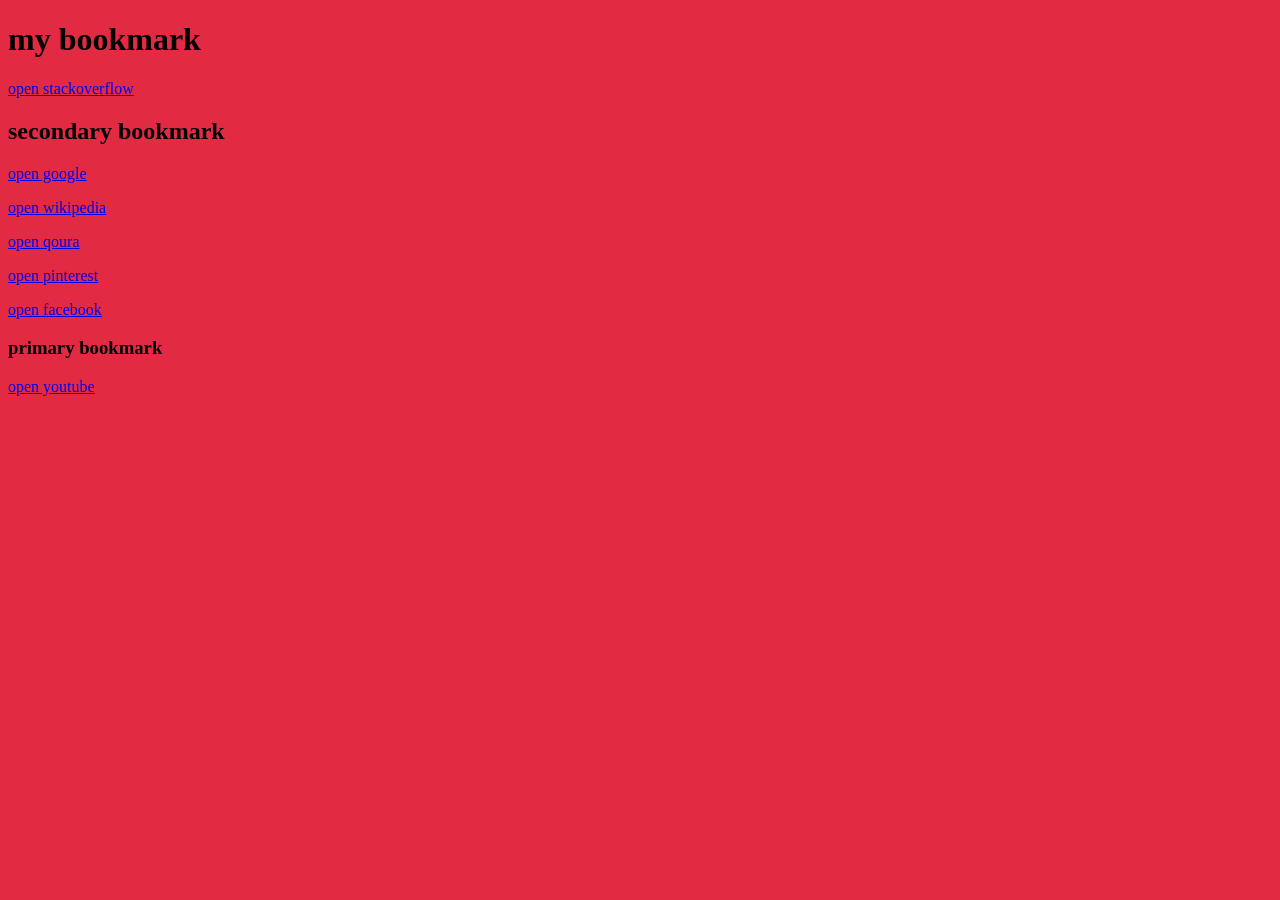
==== index.html @ 6f000bde "Rename bookmarkmanager.html to index.html" ====
<!DOCTYPE html>
<html lang="en">

<head>
    <meta charset="UTF-8">
    <meta name="viewport" content="width=device-width, initial-scale=1.0">
    <title>BOOKMARK MANAGER</title>
    <link rel="stylesheet" href="style.css">
</head>
<h1>my bookmark</h1>
<p> <a target="_blank" href="https://www.stackoverflow.com">open stackoverflow</a></p>
<h2>secondary bookmark</h2>
<p> <a target="_blank" href="https://www.google.com">open google</a></p>
<p> <a target="_blank" href="https://www.wikipedia.com">open wikipedia</a></p>
<p> <a target="_blank" href="https://www.qoura.com">open qoura</a></p>
<p> <a target="_blank" href="https://www.pinterest.com">open pinterest</a></p>
<p> <a target="_blank" href="https://www.facebook.com">open facebook</a></p>


<h3>primary bookmark</h3>
<p> <a target="_blank" href="https://www.youtube.com">open youtube</a></p>

<body>

</body>

</html>
---- style.css ----
body{
    background-color: #e22b43;
}
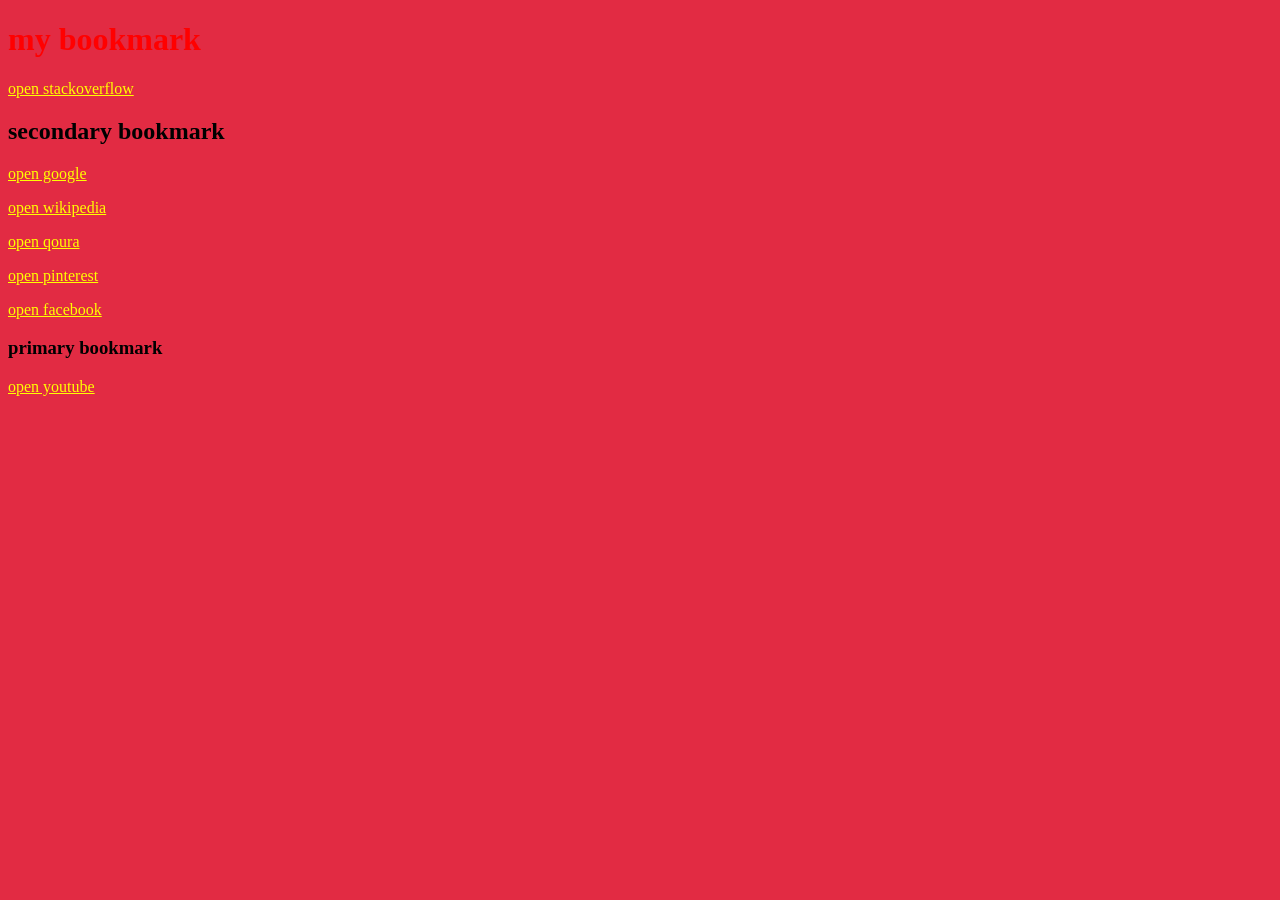
==== commit e31df275: "Rename bookmarkmanager.html to index.html" ====
--- a/index.html
+++ b/index.html
@@ -7,6 +7,7 @@
     <title>BOOKMARK MANAGER</title>
     <link rel="stylesheet" href="style.css">
 </head>
+    <body>
 <h1>my bookmark</h1>
 <p> <a target="_blank" href="https://www.stackoverflow.com">open stackoverflow</a></p>
 <h2>secondary bookmark</h2>
@@ -20,7 +21,7 @@
 <h3>primary bookmark</h3>
 <p> <a target="_blank" href="https://www.youtube.com">open youtube</a></p>
 
-<body>
+
 
 </body>
 
--- a/style.css
+++ b/style.css
@@ -1,3 +1,9 @@
 body{
     background-color: #e22b43;
-}+}
+h1{
+    color:red;
+}
+a{
+    color:yellow;
+}
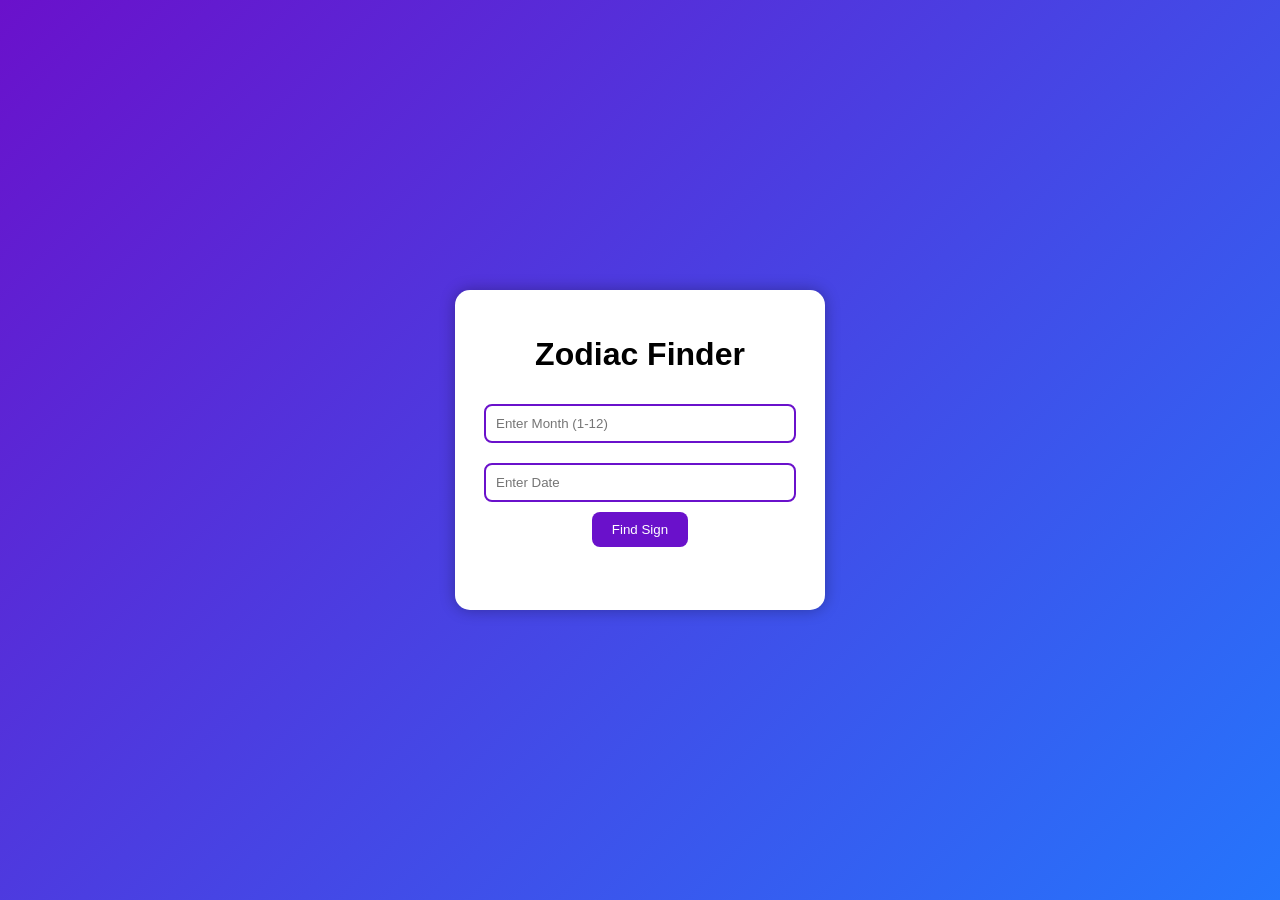
==== commit 6de7f192: "Add files via upload" ====
--- a/index.html
+++ b/index.html
@@ -1,28 +1,168 @@
 <!DOCTYPE html>
-<html lang="en">
+<html>
+<head>
+    <title>Zodiac Sign Finder</title>
 
-<head>
-    <meta charset="UTF-8">
-    <meta name="viewport" content="width=device-width, initial-scale=1.0">
-    <title>BOOKMARK MANAGER</title>
-    <link rel="stylesheet" href="style.css">
+    <style>
+        body {
+            font-family: Arial;
+            text-align: center;
+            background: linear-gradient(135deg, #6a11cb, #2575fc);
+            height: 100vh;
+            display: flex;
+            justify-content: center;
+            align-items: center;
+            margin: 0;
+        }
+
+        .container {
+            background: white;
+            padding: 25px;
+            border-radius: 15px;
+            width: 320px;
+            box-shadow: 0 0 15px rgba(0,0,0,0.3);
+        }
+
+        input {
+            width: 90%;
+            padding: 10px;
+            margin: 10px 0;
+            border: 2px solid #6a11cb;
+            border-radius: 8px;
+        }
+
+        button {
+            padding: 10px 20px;
+            background: #6a11cb;
+            color: white;
+            border: none;
+            border-radius: 8px;
+            cursor: pointer;
+        }
+
+        button:hover {
+            background: #2575fc;
+        }
+
+        #result {
+            margin-top: 15px;
+            font-weight: bold;
+            color: #2575fc;
+        }
+
+        @keyframes pop {
+            0% { transform: scale(0.5); opacity: 0; }
+            100% { transform: scale(1); opacity: 1; }
+        }
+
+        .show {
+            animation: pop 0.5s ease;
+        }
+    </style>
 </head>
-    <body>
-<h1>my bookmark</h1>
-<p> <a target="_blank" href="https://www.stackoverflow.com">open stackoverflow</a></p>
-<h2>secondary bookmark</h2>
-<p> <a target="_blank" href="https://www.google.com">open google</a></p>
-<p> <a target="_blank" href="https://www.wikipedia.com">open wikipedia</a></p>
-<p> <a target="_blank" href="https://www.qoura.com">open qoura</a></p>
-<p> <a target="_blank" href="https://www.pinterest.com">open pinterest</a></p>
-<p> <a target="_blank" href="https://www.facebook.com">open facebook</a></p>
 
+<body>
 
-<h3>primary bookmark</h3>
-<p> <a target="_blank" href="https://www.youtube.com">open youtube</a></p>
+<div class="container">
 
+    <h1>Zodiac Finder</h1>
 
+    <input type="number" id="month" placeholder="Enter Month (1-12)">
+    <input type="number" id="date" placeholder="Enter Date">
+
+    <button onclick="findZodiac()">Find Sign</button>
+
+    <h2 id="result"></h2>
+
+    <img id="zodiacImg" width="120" style="margin-top:10px;">
+
+</div>
+
+<!-- ONLINE SOUND (WORKING CLICK SOUND) -->
+<audio id="sound">
+    <source src="https://www.soundjay.com/buttons/sounds/button-16.mp3" type="audio/mpeg">
+</audio>
+
+<script>
+
+function findZodiac() {
+
+    let month = parseInt(document.getElementById("month").value);
+    let date = parseInt(document.getElementById("date").value);
+
+    let zodiac = "";
+    let image = "";
+
+    if ((month == 3 && date >= 21) || (month == 4 && date <= 19)) {
+        zodiac = "Aries ♈";
+        image = "https://i.imgur.com/5b6XK7m.png";
+    }
+    else if ((month == 4 && date >= 20) || (month == 5 && date <= 20)) {
+        zodiac = "Taurus ♉";
+        image = "https://i.imgur.com/3QZQZ3b.png";
+    }
+    else if ((month == 5 && date >= 21) || (month == 6 && date <= 20)) {
+        zodiac = "Gemini ♊";
+        image = "https://i.imgur.com/8k3Qz2L.png";
+    }
+    else if ((month == 6 && date >= 21) || (month == 7 && date <= 22)) {
+        zodiac = "Cancer ♋";
+        image = "https://i.imgur.com/1Q9Z1xF.png";
+    }
+    else if ((month == 7 && date >= 23) || (month == 8 && date <= 22)) {
+        zodiac = "Leo ♌";
+        image = "https://i.imgur.com/9vR7x0K.png";
+    }
+    else if ((month == 8 && date >= 23) || (month == 9 && date <= 22)) {
+        zodiac = "Virgo ♍";
+        image = "https://i.imgur.com/6kQx2cP.png";
+    }
+    else if ((month == 9 && date >= 23) || (month == 10 && date <= 22)) {
+        zodiac = "Libra ♎";
+        image = "https://i.imgur.com/2xQz8nD.png";
+    }
+    else if ((month == 10 && date >= 23) || (month == 11 && date <= 21)) {
+        zodiac = "Scorpio ♏";
+        image = "https://i.imgur.com/7mQz1vA.png";
+    }
+    else if ((month == 11 && date >= 22) || (month == 12 && date <= 21)) {
+        zodiac = "Sagittarius ♐";
+        image = "https://i.imgur.com/4nQz9kS.png";
+    }
+    else if ((month == 12 && date >= 22) || (month == 1 && date <= 19)) {
+        zodiac = "Capricorn ♑";
+        image = "https://i.imgur.com/9pQz3xB.png";
+    }
+    else if ((month == 1 && date >= 20) || (month == 2 && date <= 18)) {
+        zodiac = "Aquarius ♒";
+        image = "https://i.imgur.com/1xQz6vC.png";
+    }
+    else if ((month == 2 && date >= 19) || (month == 3 && date <= 20)) {
+        zodiac = "Pisces ♓";
+        image = "https://i.imgur.com/5xQz2pM.png";
+    }
+    else {
+        zodiac = "Invalid Date";
+        image = "";
+    }
+
+    // SHOW TEXT
+    let result = document.getElementById("result");
+    result.innerHTML = "Your Zodiac Sign is: " + zodiac;
+    result.classList.add("show");
+
+    // SHOW IMAGE
+    document.getElementById("zodiacImg").src = image;
+
+    // SOUND FIX (online + click safe)
+    let sound = document.getElementById("sound");
+    sound.currentTime = 0;
+    sound.play().catch(() => {
+        console.log("Sound blocked by browser");
+    });
+}
+
+</script>
 
 </body>
-
-</html>
+</html>
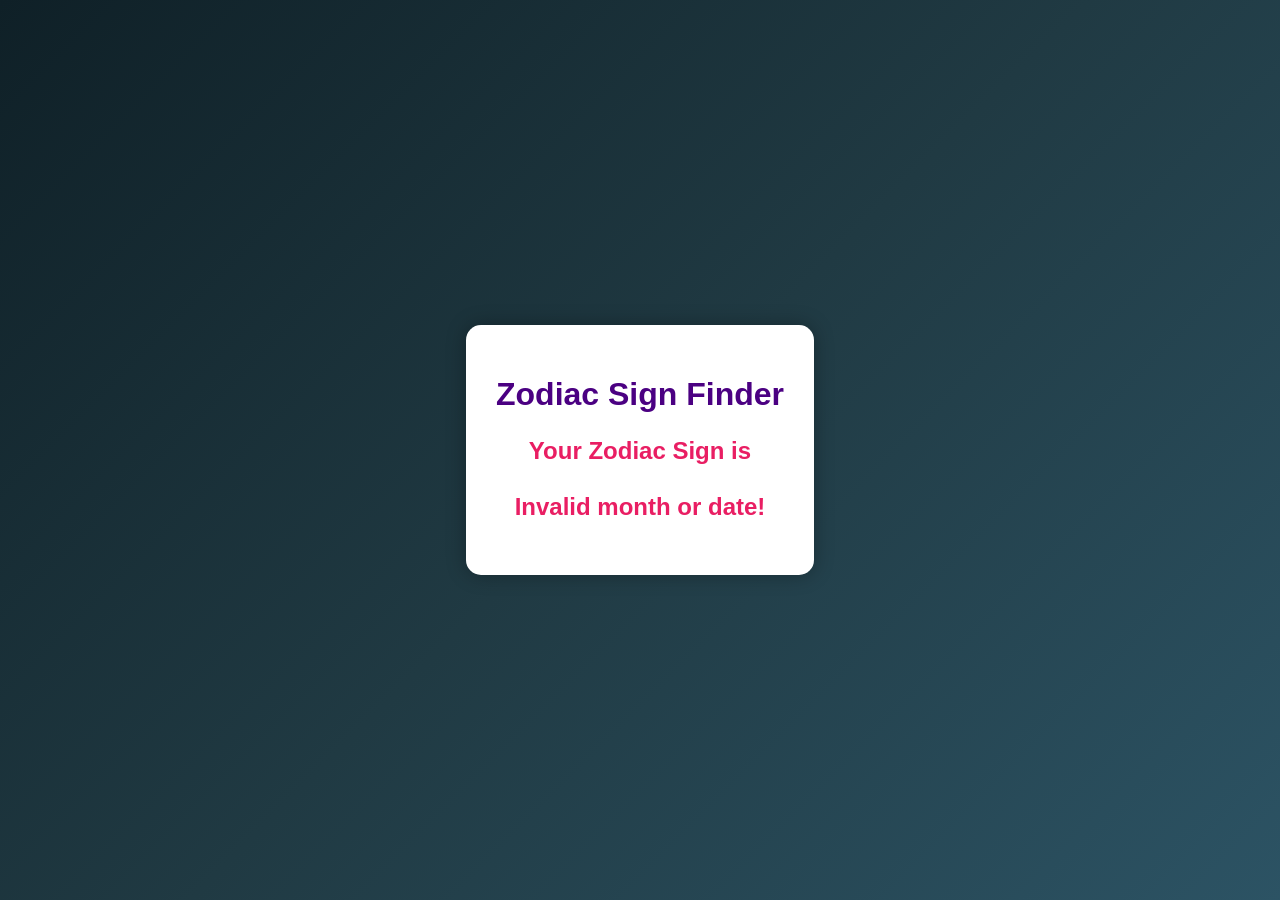
==== commit fb101d88: "Update index.html" ====
--- a/index.html
+++ b/index.html
@@ -1,168 +1,93 @@
 <!DOCTYPE html>
-<html>
+<html lang="en">
 <head>
-    <title>Zodiac Sign Finder</title>
+<meta charset="UTF-8">
+<meta name="viewport" content="width=device-width, initial-scale=1.0">
+<title>Zodiac Sign Finder</title>
 
-    <style>
-        body {
-            font-family: Arial;
-            text-align: center;
-            background: linear-gradient(135deg, #6a11cb, #2575fc);
-            height: 100vh;
-            display: flex;
-            justify-content: center;
-            align-items: center;
-            margin: 0;
-        }
+<style>
+body{
+    margin:0;
+    display:flex;
+    justify-content:center;
+    align-items:center;
+    height:100vh;
+    background:linear-gradient(135deg,#0f2027,#203a43,#2c5364);
+    font-family:Arial,sans-serif;
+}
 
-        .container {
-            background: white;
-            padding: 25px;
-            border-radius: 15px;
-            width: 320px;
-            box-shadow: 0 0 15px rgba(0,0,0,0.3);
-        }
+.container{
+    background:white;
+    padding:30px;
+    border-radius:15px;
+    box-shadow:0 0 20px rgba(0,0,0,0.3);
+    text-align:center;
+}
 
-        input {
-            width: 90%;
-            padding: 10px;
-            margin: 10px 0;
-            border: 2px solid #6a11cb;
-            border-radius: 8px;
-        }
+h1{
+    color:#4b0082;
+}
 
-        button {
-            padding: 10px 20px;
-            background: #6a11cb;
-            color: white;
-            border: none;
-            border-radius: 8px;
-            cursor: pointer;
-        }
+p{
+    font-size:24px;
+    color:#e91e63;
+    font-weight:bold;
+}
+</style>
 
-        button:hover {
-            background: #2575fc;
-        }
-
-        #result {
-            margin-top: 15px;
-            font-weight: bold;
-            color: #2575fc;
-        }
-
-        @keyframes pop {
-            0% { transform: scale(0.5); opacity: 0; }
-            100% { transform: scale(1); opacity: 1; }
-        }
-
-        .show {
-            animation: pop 0.5s ease;
-        }
-    </style>
 </head>
-
 <body>
 
 <div class="container">
-
-    <h1>Zodiac Finder</h1>
-
-    <input type="number" id="month" placeholder="Enter Month (1-12)">
-    <input type="number" id="date" placeholder="Enter Date">
-
-    <button onclick="findZodiac()">Find Sign</button>
-
-    <h2 id="result"></h2>
-
-    <img id="zodiacImg" width="120" style="margin-top:10px;">
-
+    <h1>Zodiac Sign Finder</h1>
+    <p id="result"></p>
 </div>
-
-<!-- ONLINE SOUND (WORKING CLICK SOUND) -->
-<audio id="sound">
-    <source src="https://www.soundjay.com/buttons/sounds/button-16.mp3" type="audio/mpeg">
-</audio>
 
 <script>
 
-function findZodiac() {
+let month = prompt("Enter your birth month (Example: August)");
 
-    let month = parseInt(document.getElementById("month").value);
-    let date = parseInt(document.getElementById("date").value);
+if(month){
+    month = month.toLowerCase().trim();
+}
 
-    let zodiac = "";
-    let image = "";
+let date = parseInt(prompt("Enter your birth date (1-31)"));
 
-    if ((month == 3 && date >= 21) || (month == 4 && date <= 19)) {
-        zodiac = "Aries ♈";
-        image = "https://i.imgur.com/5b6XK7m.png";
-    }
-    else if ((month == 4 && date >= 20) || (month == 5 && date <= 20)) {
-        zodiac = "Taurus ♉";
-        image = "https://i.imgur.com/3QZQZ3b.png";
-    }
-    else if ((month == 5 && date >= 21) || (month == 6 && date <= 20)) {
-        zodiac = "Gemini ♊";
-        image = "https://i.imgur.com/8k3Qz2L.png";
-    }
-    else if ((month == 6 && date >= 21) || (month == 7 && date <= 22)) {
-        zodiac = "Cancer ♋";
-        image = "https://i.imgur.com/1Q9Z1xF.png";
-    }
-    else if ((month == 7 && date >= 23) || (month == 8 && date <= 22)) {
-        zodiac = "Leo ♌";
-        image = "https://i.imgur.com/9vR7x0K.png";
-    }
-    else if ((month == 8 && date >= 23) || (month == 9 && date <= 22)) {
-        zodiac = "Virgo ♍";
-        image = "https://i.imgur.com/6kQx2cP.png";
-    }
-    else if ((month == 9 && date >= 23) || (month == 10 && date <= 22)) {
-        zodiac = "Libra ♎";
-        image = "https://i.imgur.com/2xQz8nD.png";
-    }
-    else if ((month == 10 && date >= 23) || (month == 11 && date <= 21)) {
-        zodiac = "Scorpio ♏";
-        image = "https://i.imgur.com/7mQz1vA.png";
-    }
-    else if ((month == 11 && date >= 22) || (month == 12 && date <= 21)) {
-        zodiac = "Sagittarius ♐";
-        image = "https://i.imgur.com/4nQz9kS.png";
-    }
-    else if ((month == 12 && date >= 22) || (month == 1 && date <= 19)) {
-        zodiac = "Capricorn ♑";
-        image = "https://i.imgur.com/9pQz3xB.png";
-    }
-    else if ((month == 1 && date >= 20) || (month == 2 && date <= 18)) {
-        zodiac = "Aquarius ♒";
-        image = "https://i.imgur.com/1xQz6vC.png";
-    }
-    else if ((month == 2 && date >= 19) || (month == 3 && date <= 20)) {
-        zodiac = "Pisces ♓";
-        image = "https://i.imgur.com/5xQz2pM.png";
-    }
-    else {
-        zodiac = "Invalid Date";
-        image = "";
-    }
+let zodiac = "";
 
-    // SHOW TEXT
-    let result = document.getElementById("result");
-    result.innerHTML = "Your Zodiac Sign is: " + zodiac;
-    result.classList.add("show");
+if ((month == "march" && date >= 21 && date <= 31) || (month == "april" && date >= 1 && date <= 19))
+    zodiac = "♈ Aries";
+else if ((month == "april" && date >= 20 && date <= 30) || (month == "may" && date >= 1 && date <= 20))
+    zodiac = "♉ Taurus";
+else if ((month == "may" && date >= 21 && date <= 31) || (month == "june" && date >= 1 && date <= 20))
+    zodiac = "♊ Gemini";
+else if ((month == "june" && date >= 21 && date <= 30) || (month == "july" && date >= 1 && date <= 22))
+    zodiac = "♋ Cancer";
+else if ((month == "july" && date >= 23 && date <= 31) || (month == "august" && date >= 1 && date <= 22))
+    zodiac = "♌ Leo";
+else if ((month == "august" && date >= 23 && date <= 31) || (month == "september" && date >= 1 && date <= 22))
+    zodiac = "♍ Virgo";
+else if ((month == "september" && date >= 23 && date <= 30) || (month == "october" && date >= 1 && date <= 22))
+    zodiac = "♎ Libra";
+else if ((month == "october" && date >= 23 && date <= 31) || (month == "november" && date >= 1 && date <= 21))
+    zodiac = "♏ Scorpio";
+else if ((month == "november" && date >= 22 && date <= 30) || (month == "december" && date >= 1 && date <= 21))
+    zodiac = "♐ Sagittarius";
+else if ((month == "december" && date >= 22 && date <= 31) || (month == "january" && date >= 1 && date <= 19))
+    zodiac = "♑ Capricorn";
+else if ((month == "january" && date >= 20 && date <= 31) || (month == "february" && date >= 1 && date <= 18))
+    zodiac = "♒ Aquarius";
+else if ((month == "february" && date >= 19 && date <= 29) || (month == "march" && date >= 1 && date <= 20))
+    zodiac = "♓ Pisces";
+else
+    zodiac = "Invalid month or date!";
 
-    // SHOW IMAGE
-    document.getElementById("zodiacImg").src = image;
-
-    // SOUND FIX (online + click safe)
-    let sound = document.getElementById("sound");
-    sound.currentTime = 0;
-    sound.play().catch(() => {
-        console.log("Sound blocked by browser");
-    });
-}
+document.getElementById("result").innerHTML = "Your Zodiac Sign is <br><br>" + zodiac;
 
 </script>
 
 </body>
-</html>+</html>
+   
+
+    
